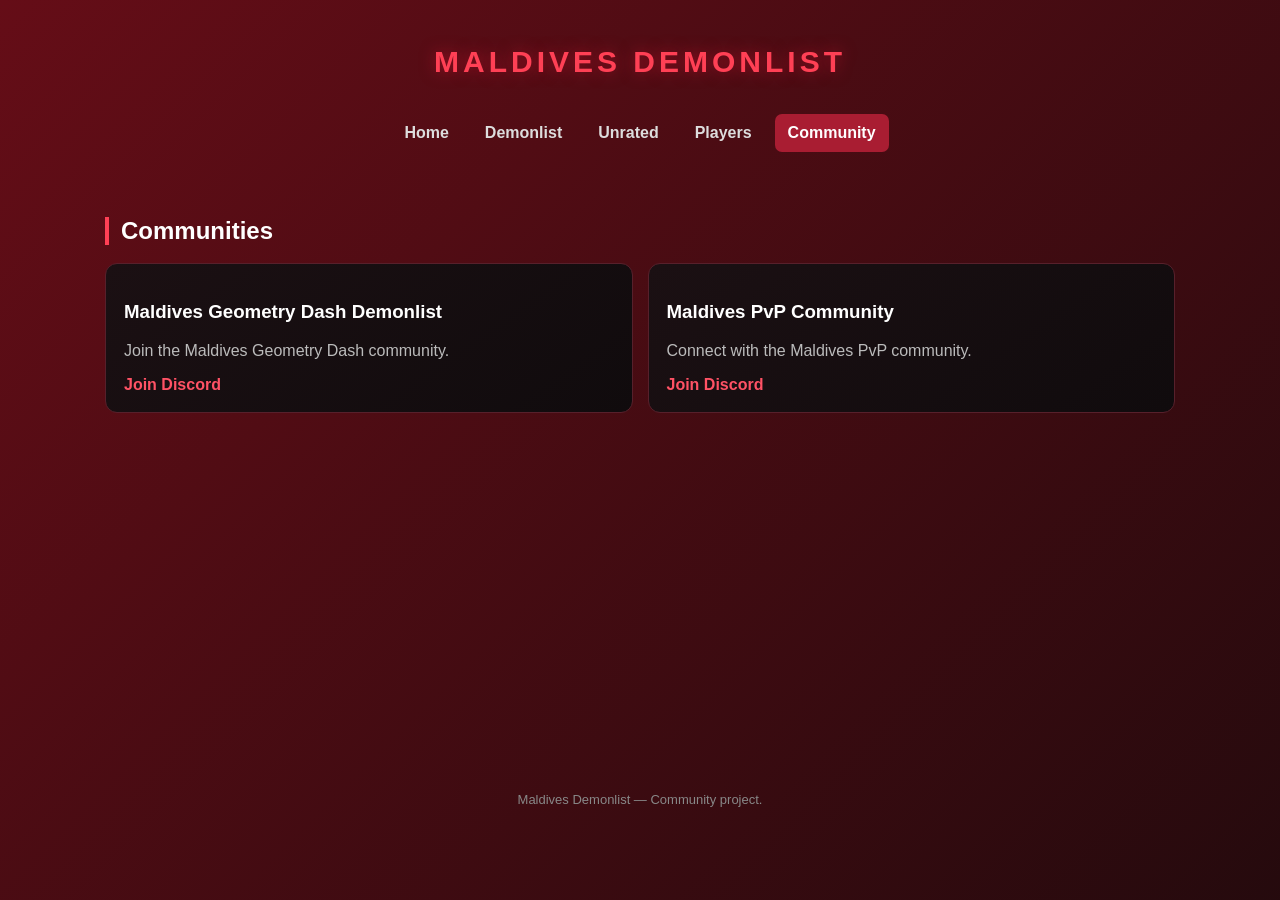
==== community.html @ baf8cbf4 "Create community.html" ====
<!DOCTYPE html>
<html lang="en">
<head>
<meta charset="UTF-8">
<meta name="viewport" content="width=device-width,initial-scale=1">
<title>MGDL - Community</title>
<link rel="stylesheet" href="style.css">
</head>
<body>
<header>
<h1>MALDIVES DEMONLIST</h1>
<nav>
<a href="index.html">Home</a>
<a href="demonlist.html">Demonlist</a>
<a href="unrated.html">Unrated</a>
<a href="players.html">Players</a>
<a class="active" href="community.html">Community</a>
</nav>
</header>
<main>
<h2 class="section-title">Communities</h2>
<div class="grid">
<div class="community">
<h3>Maldives Geometry Dash Demonlist</h3>
<p class="muted">Join the Maldives Geometry Dash community.</p>
<a href="https://discord.gg/QNr8QHhFw" target="_blank">Join Discord</a>
</div>
<div class="community">
<h3>Maldives PvP Community</h3>
<p class="muted">Connect with the Maldives PvP community.</p>
<a href="https://discord.gg/AhNXX7yZJ" target="_blank">Join Discord</a>
</div>
</div>
</main>
<footer>Maldives Demonlist — Community project.</footer>
</body>
</html>
---- style.css ----
*{box-sizing:border-box}
body{
 margin:0;color:#fff;font-family:Arial,sans-serif;
 background:linear-gradient(-45deg,#080808,#30070b,#10090a,#650d17);
 background-size:400% 400%;
 animation:bg 18s ease infinite;
 min-height:100vh;
}
@keyframes bg{
 0%{background-position:0 50%}
 50%{background-position:100% 50%}
 100%{background-position:0 50%}
}
header{text-align:center;padding:25px 15px 10px}
header h1{color:#ff4055;letter-spacing:4px;font-size:30px;text-shadow:0 0 15px #9b1025}
nav{display:flex;justify-content:center;flex-wrap:wrap;gap:10px;padding:15px}
nav a{color:#ddd;text-decoration:none;font-weight:bold;padding:10px 13px;border-radius:7px}
nav a:hover,nav a.active{background:#a91d32;color:white}
main{max-width:1100px;margin:auto;padding:15px;min-height:65vh}
.hero{text-align:center;padding:40px 10px}
.hero h2{font-size:clamp(27px,5vw,46px);text-shadow:0 0 18px #b91e35}
.muted{color:#bbb}
.stats{display:grid;grid-template-columns:repeat(3,1fr);gap:12px;margin:20px 0 35px}
.stat,.panel,.player,.community,.demon,.unrated-card{
 background:linear-gradient(145deg,#1b1013,#100b0d);
 border:1px solid #57202b;border-radius:12px;
}
.stat{padding:18px 8px;text-align:center}
.stat strong{display:block;color:#ff4055;font-size:25px}
.stat span{color:#aaa;font-size:12px}
.section-title{border-left:4px solid #ff4055;padding-left:12px;margin:25px 0 18px}
.search,.field{
 width:100%;padding:13px;border-radius:8px;
 border:1px solid #66202d;background:#100c0e;color:white;
 margin-bottom:15px;outline:none;
}
.search:focus,.field:focus{border-color:#ff4055}
.grid{display:grid;grid-template-columns:repeat(auto-fit,minmax(250px,1fr));gap:15px}
.demon,.unrated-card{overflow:hidden}
.demon img,.unrated-card img{width:100%;aspect-ratio:16/9;object-fit:cover;display:block}
.info{padding:13px}
.top{display:flex;align-items:center;gap:10px}
.rank{background:#a91d32;border-radius:7px;padding:7px 10px;font-weight:bold}
.info p{color:#aaa;font-size:13px}
.watch,button{
 display:inline-block;background:#b51d35;color:white;
 padding:9px 13px;border:0;border-radius:6px;
 text-decoration:none;font-size:13px;font-weight:bold;cursor:pointer;
}
button:hover,.watch:hover{background:#e52b46}
button.remove{background:#444}
.panel{padding:16px;margin-bottom:16px}
.form-grid{display:grid;grid-template-columns:1fr 1fr;gap:10px}
.players{display:grid;gap:12px}
.player{padding:14px}
.player-head{display:flex;justify-content:space-between;gap:10px;flex-wrap:wrap}
.points{color:#ff5265;font-weight:bold}
.player-actions,.actions{display:flex;gap:8px;margin-top:10px;flex-wrap:wrap}
.completions{display:none;margin-top:12px;border-top:1px solid #49202a;padding-top:10px}
.completions.show{display:block}
.completion{display:flex;gap:9px;padding:6px 0}
.unrated-label{display:inline-block;background:#49301a;color:#ffca75;padding:6px 9px;border-radius:6px;font-size:12px;margin-bottom:10px}
.community{padding:18px}
.community a{color:#ff5265;text-decoration:none;font-weight:bold}
.empty{text-align:center;color:#999;padding:25px}
footer{text-align:center;color:#888;padding:30px 15px;font-size:13px}
@media(max-width:500px){
 .stats{gap:7px}
 .stat{padding:13px 5px}
 .stat strong{font-size:21px}
 .form-grid{grid-template-columns:1fr}
}
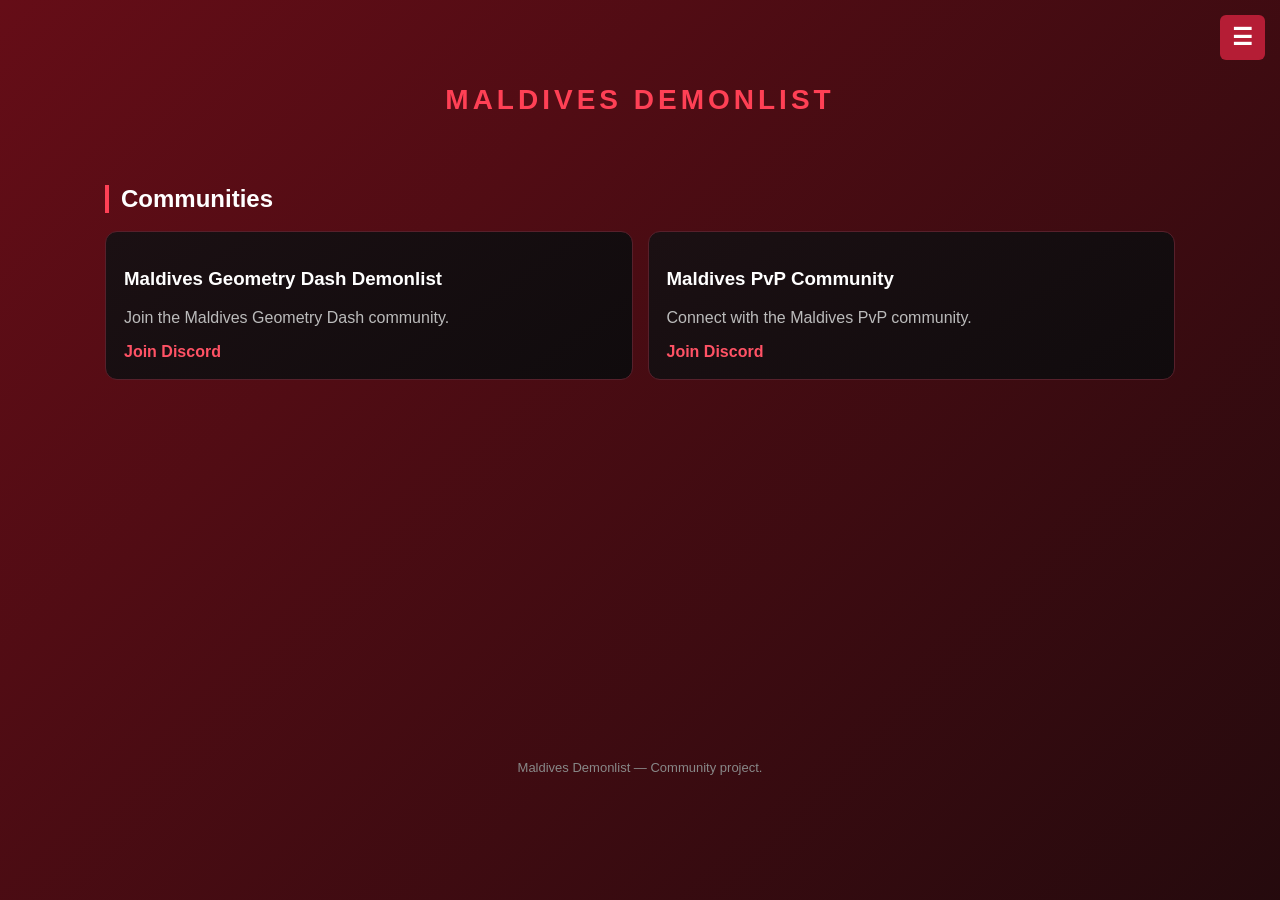
==== commit 4cc0cff1: "Update community.html" ====
--- a/community.html
+++ b/community.html
@@ -8,31 +8,67 @@
 <link rel="stylesheet" href="style.css">
 </head>
 <body>
+
+<button class="menu-toggle" onclick="toggleSidebar()">☰</button>
+
+<div class="sidebar-overlay" id="sidebarOverlay" onclick="toggleSidebar()"></div>
+
+<aside class="sidebar" id="sidebar">
+ <div class="brand">MGDL</div>
+ <div class="sidebar-label">MAIN MENU</div>
+
+ <a href="index.html" data-page="index.html">⌂ Home</a>
+ <a href="demonlist.html" data-page="demonlist.html">🏆 Demonlist</a>
+ <a href="unrated.html" data-page="unrated.html">📋 Unrated</a>
+ <a href="players.html" data-page="players.html">👥 Players</a>
+ <a href="prominent-runs.html" data-page="prominent-runs.html">⭐ Prominent Runs</a>
+ <a href="community.html" data-page="community.html">💬 Community</a>
+</aside>
+
+<div class="main-content">
+
 <header>
 <h1>MALDIVES DEMONLIST</h1>
-<nav>
-<a href="index.html">Home</a>
-<a href="demonlist.html">Demonlist</a>
-<a href="unrated.html">Unrated</a>
-<a href="players.html">Players</a>
-<a class="active" href="community.html">Community</a>
-</nav>
 </header>
+
 <main>
 <h2 class="section-title">Communities</h2>
+
 <div class="grid">
+
 <div class="community">
 <h3>Maldives Geometry Dash Demonlist</h3>
 <p class="muted">Join the Maldives Geometry Dash community.</p>
 <a href="https://discord.gg/QNr8QHhFw" target="_blank">Join Discord</a>
 </div>
+
 <div class="community">
 <h3>Maldives PvP Community</h3>
 <p class="muted">Connect with the Maldives PvP community.</p>
 <a href="https://discord.gg/AhNXX7yZJ" target="_blank">Join Discord</a>
 </div>
+
 </div>
 </main>
+
 <footer>Maldives Demonlist — Community project.</footer>
+
+</div>
+
+<script>
+function toggleSidebar(){
+ document.getElementById("sidebar").classList.toggle("open");
+ document.getElementById("sidebarOverlay").classList.toggle("show");
+}
+
+const currentPage = location.pathname.split("/").pop() || "index.html";
+
+document.querySelectorAll(".sidebar a").forEach(a=>{
+ if(a.dataset.page === currentPage){
+  a.classList.add("active");
+ }
+});
+</script>
+
 </body>
 </html>
--- a/style.css
+++ b/style.css
@@ -1,5 +1,6 @@
 
 *{box-sizing:border-box}
+
 body{
  margin:0;color:#fff;font-family:Arial,sans-serif;
  background:linear-gradient(-45deg,#080808,#30070b,#10090a,#650d17);
@@ -7,65 +8,148 @@
  animation:bg 18s ease infinite;
  min-height:100vh;
 }
+
 @keyframes bg{
  0%{background-position:0 50%}
  50%{background-position:100% 50%}
  100%{background-position:0 50%}
 }
-header{text-align:center;padding:25px 15px 10px}
-header h1{color:#ff4055;letter-spacing:4px;font-size:30px;text-shadow:0 0 15px #9b1025}
-nav{display:flex;justify-content:center;flex-wrap:wrap;gap:10px;padding:15px}
-nav a{color:#ddd;text-decoration:none;font-weight:bold;padding:10px 13px;border-radius:7px}
-nav a:hover,nav a.active{background:#a91d32;color:white}
+
+/* SIDEBAR */
+.sidebar{
+ position:fixed;left:0;top:0;width:245px;height:100vh;
+ background:#100b0d;border-right:1px solid #51202a;
+ padding:24px 15px;z-index:100;
+ transform:translateX(-100%);
+ transition:transform .25s ease;
+}
+
+.sidebar.open{transform:translateX(0)}
+
+.brand{
+ color:#ff4055;font-size:21px;font-weight:900;
+ letter-spacing:3px;text-align:center;margin:10px 0 35px;
+}
+
+.sidebar-label{
+ color:#777;font-size:11px;letter-spacing:2px;
+ padding:0 12px;margin-bottom:12px;
+}
+
+.sidebar a{
+ display:flex;align-items:center;gap:13px;
+ color:#bbb;text-decoration:none;padding:14px 13px;
+ margin:5px 0;border-radius:8px;font-weight:bold;
+ transition:.2s;
+}
+
+.sidebar a:hover{background:#291217;color:white}
+
+.sidebar a.active{
+ background:#a91d32;color:white;
+ box-shadow:0 0 15px #a91d3244;
+}
+
+.sidebar-icon{font-size:19px;width:23px;text-align:center}
+
+.main-content{
+ margin-left:0;min-height:100vh;
+}
+
+.menu-toggle{
+ display:block;
+ position:fixed;
+ top:15px;right:15px;
+ z-index:200;
+ width:45px;height:45px;
+ font-size:23px;padding:0;
+}
+
+.sidebar-overlay{display:none}
+
+.sidebar-overlay.show{
+ display:block;
+ position:fixed;
+ inset:0;
+ background:#0009;
+ z-index:90;
+}
+
+header{text-align:center;padding:65px 15px 10px}
+header h1{color:#ff4055;letter-spacing:4px;font-size:28px}
+
 main{max-width:1100px;margin:auto;padding:15px;min-height:65vh}
+
 .hero{text-align:center;padding:40px 10px}
 .hero h2{font-size:clamp(27px,5vw,46px);text-shadow:0 0 18px #b91e35}
 .muted{color:#bbb}
+
 .stats{display:grid;grid-template-columns:repeat(3,1fr);gap:12px;margin:20px 0 35px}
+
 .stat,.panel,.player,.community,.demon,.unrated-card{
  background:linear-gradient(145deg,#1b1013,#100b0d);
  border:1px solid #57202b;border-radius:12px;
 }
+
 .stat{padding:18px 8px;text-align:center}
 .stat strong{display:block;color:#ff4055;font-size:25px}
 .stat span{color:#aaa;font-size:12px}
+
 .section-title{border-left:4px solid #ff4055;padding-left:12px;margin:25px 0 18px}
+
 .search,.field{
  width:100%;padding:13px;border-radius:8px;
  border:1px solid #66202d;background:#100c0e;color:white;
  margin-bottom:15px;outline:none;
 }
+
 .search:focus,.field:focus{border-color:#ff4055}
+
 .grid{display:grid;grid-template-columns:repeat(auto-fit,minmax(250px,1fr));gap:15px}
+
 .demon,.unrated-card{overflow:hidden}
 .demon img,.unrated-card img{width:100%;aspect-ratio:16/9;object-fit:cover;display:block}
+
 .info{padding:13px}
 .top{display:flex;align-items:center;gap:10px}
 .rank{background:#a91d32;border-radius:7px;padding:7px 10px;font-weight:bold}
 .info p{color:#aaa;font-size:13px}
+
 .watch,button{
  display:inline-block;background:#b51d35;color:white;
  padding:9px 13px;border:0;border-radius:6px;
  text-decoration:none;font-size:13px;font-weight:bold;cursor:pointer;
 }
+
 button:hover,.watch:hover{background:#e52b46}
 button.remove{background:#444}
+
 .panel{padding:16px;margin-bottom:16px}
 .form-grid{display:grid;grid-template-columns:1fr 1fr;gap:10px}
+
 .players{display:grid;gap:12px}
 .player{padding:14px}
 .player-head{display:flex;justify-content:space-between;gap:10px;flex-wrap:wrap}
 .points{color:#ff5265;font-weight:bold}
 .player-actions,.actions{display:flex;gap:8px;margin-top:10px;flex-wrap:wrap}
+
 .completions{display:none;margin-top:12px;border-top:1px solid #49202a;padding-top:10px}
 .completions.show{display:block}
 .completion{display:flex;gap:9px;padding:6px 0}
+
 .unrated-label{display:inline-block;background:#49301a;color:#ffca75;padding:6px 9px;border-radius:6px;font-size:12px;margin-bottom:10px}
+
 .community{padding:18px}
 .community a{color:#ff5265;text-decoration:none;font-weight:bold}
 .empty{text-align:center;color:#999;padding:25px}
+
 footer{text-align:center;color:#888;padding:30px 15px;font-size:13px}
-@media(max-width:500px){
+
+@media(min-width:701px){
+ .sidebar.open{transform:translateX(0)}
+}
+@media(max-width:700px){
+ header{padding-top:65px}
  .stats{gap:7px}
  .stat{padding:13px 5px}
  .stat strong{font-size:21px}
